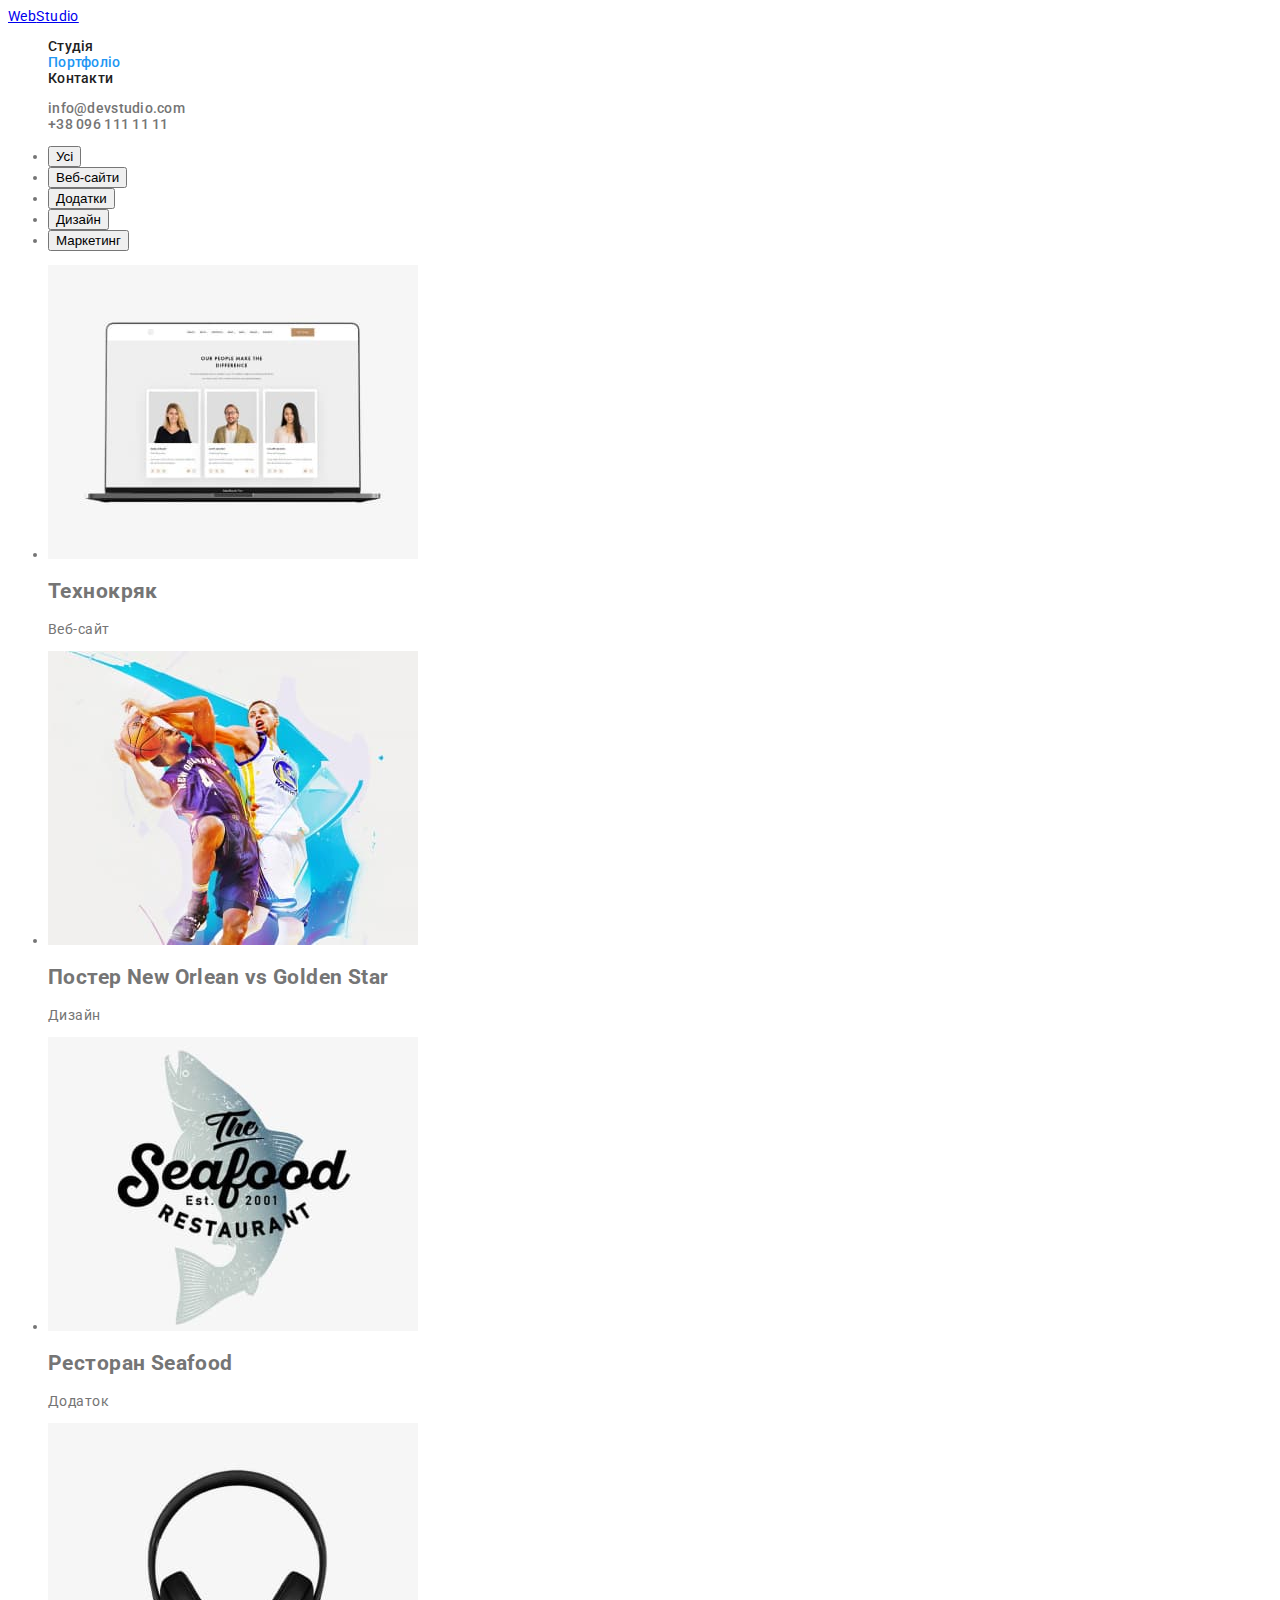
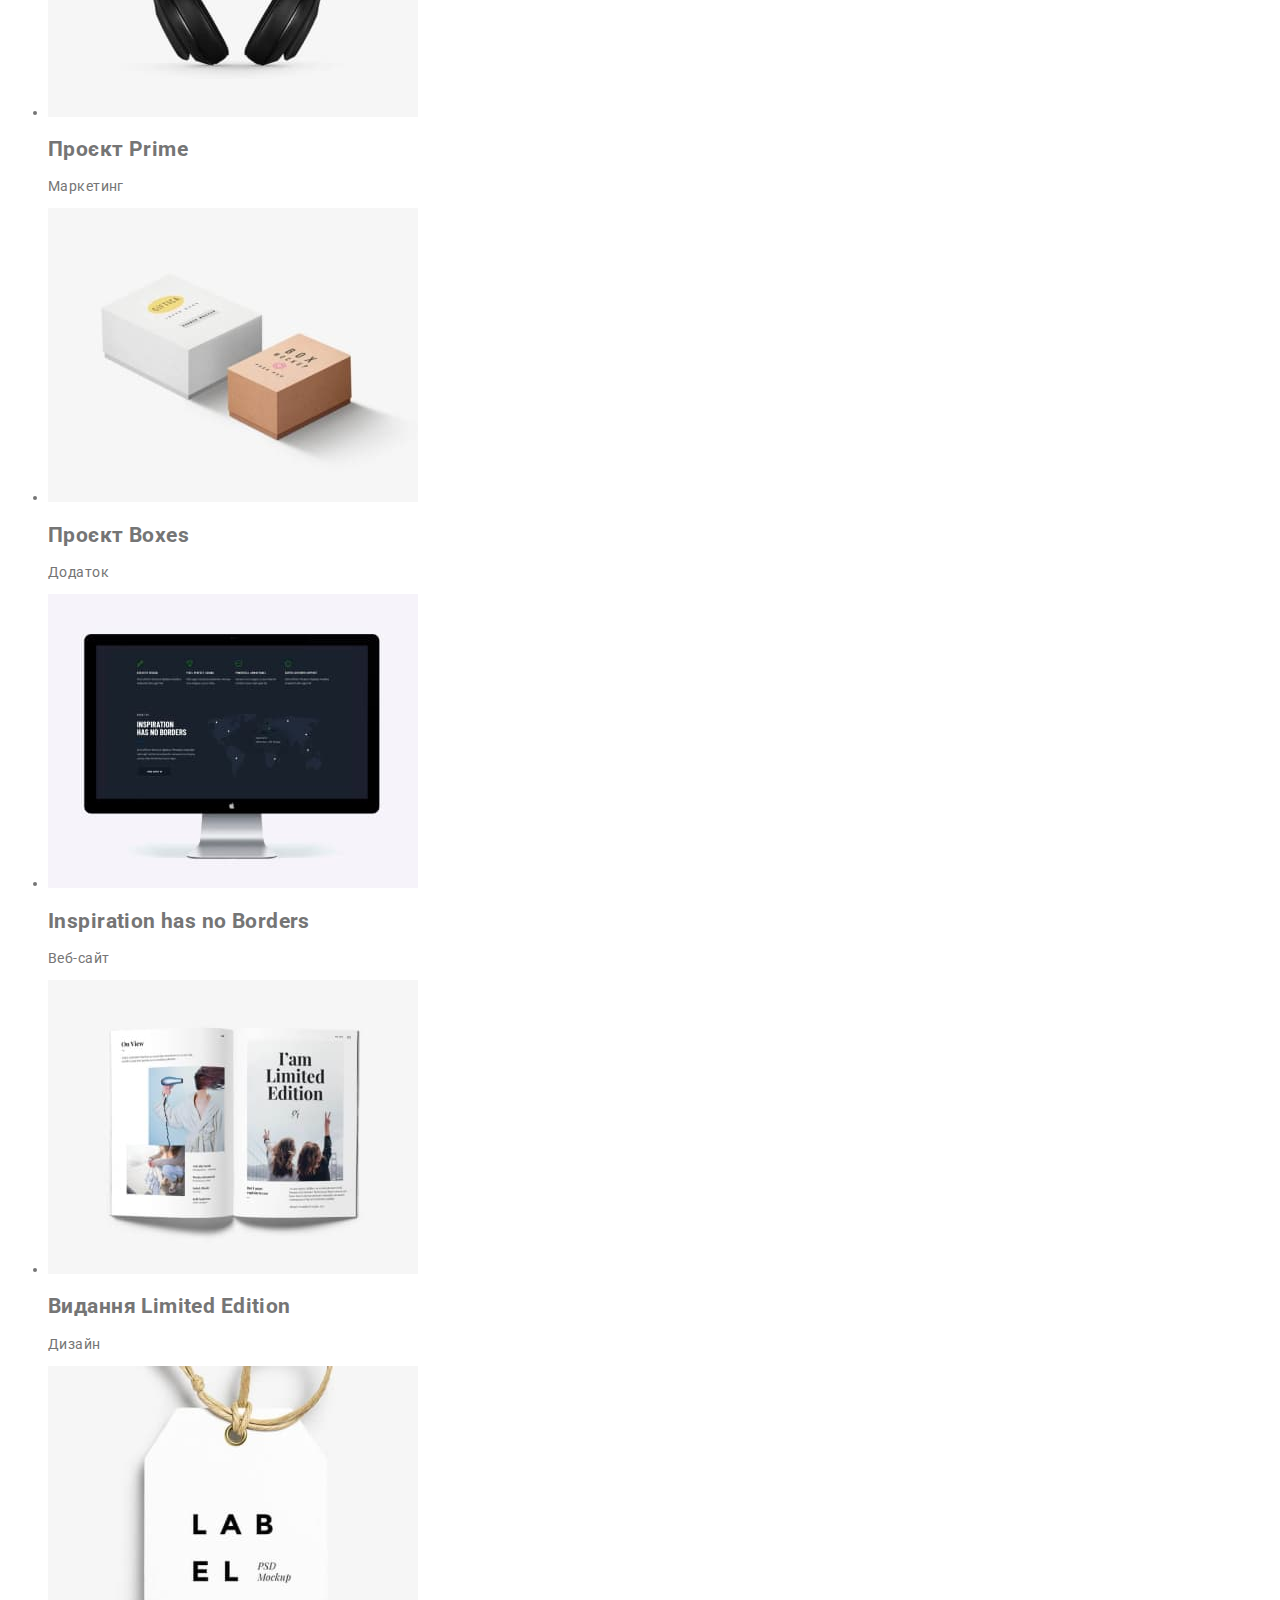
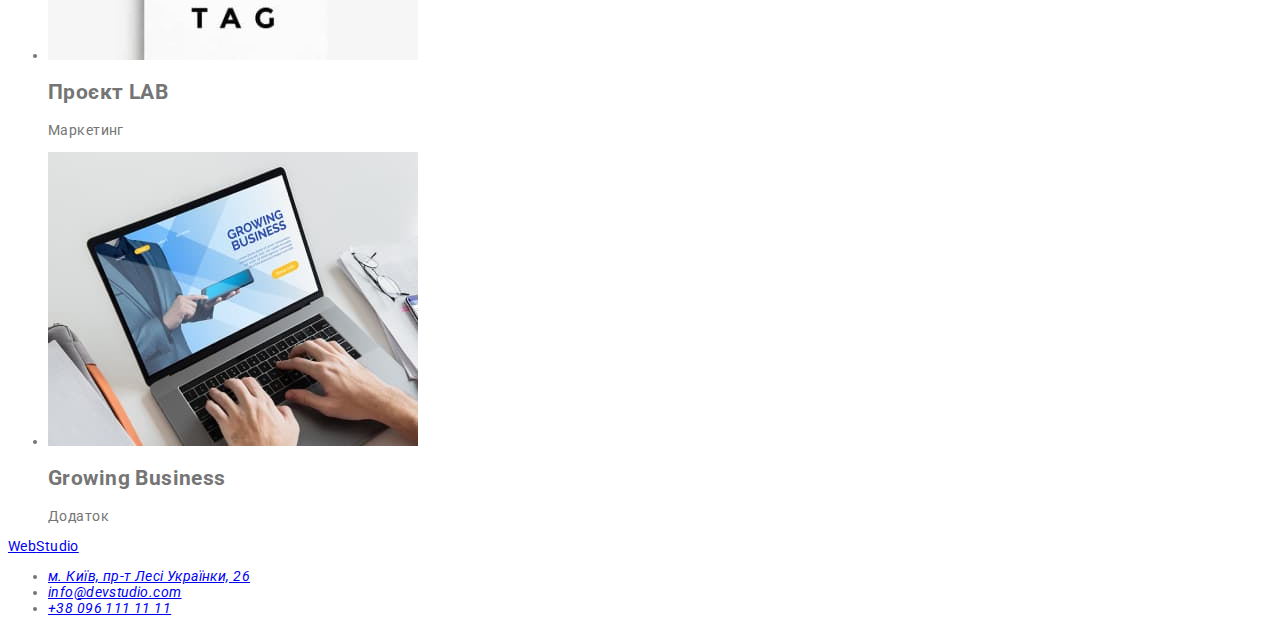
==== portfolio.html @ 49e2836d "html" ====
<!DOCTYPE html>
<html lang="uk">
<head>
	<meta charset="UTF-8">
	<meta http-equiv="X-UA-Compatible" content="IE=edge">
	<meta name="viewport" content="width=device-width, initial-scale=1.0">
	<link rel="preconnect" href="https://fonts.googleapis.com">
	<link rel="preconnect" href="https://fonts.gstatic.com" crossorigin>
	<link href="https://fonts.googleapis.com/css2?family=Raleway:wght@700&family=Roboto:wght@400;500;700;900&display=swap" rel="stylesheet">
	<link rel="stylesheet" href="./css/style.css">
	<title>Портфоліо</title>
</head>
<body>
	<!-- Header -->
	<header class="header__container">
		<div class="header__container-nav">
			<nav class="header__nav">
				<a href="./index.html" class="logo" lang="en" aria-label="Логотип студії"><span
						class="logo-accent">Web</span>Studio</a>
	
				<ul class="header__nav-links">
					<li class="header__nav-link">
						<a href="./index.html" aria-label="Посилання на секцію Студія">Студія</a>
					</li>
					<li class="header__nav-link active">
						<a href="./portfolio.html" aria-label="Посилання на сторінку Портфоліо">Портфоліо</a>
					</li>
					<li class="header__nav-link">
						<a href="#" aria-label="Посилання на секцію Контакти">Контакти</a>
					</li>
				</ul>
			</nav>
	
			<ul class="header__nav-contacts">
				<li class="header__nav-contact"><a href="mailto:info@devstudio.com"
						aria-label="Посилання на єлектронну пошту">info@devstudio.com</a></li>
				<li class="header__nav-contact"><a href="tel:+380961111111" aria-label="Посилання на номер телефону">+38 096
						111 11 11</a></li>
			</ul>
		</div>
	</header>

	<!-- Main -->
	<main class="page">
		<section class="portfolio__container">
			<h1 class="hidden__title">Портфоліо</h1>

			<ul class="portfolio__filter filter-items">
				<li class="filter-item">
					<button type="button">Усі</button>
				</li>
				<li class="filter-item">
					<button type="button">Веб-сайти</button>
				</li>
				<li class="filter-item">
					<button type="button">Додатки</button>
				</li>
				<li class="filter-item">
					<button type="button">Дизайн</button>
				</li>
				<li class="filter-item">
					<button type="button">Маркетинг</button>
				</li>
			</ul>

			<ul class="portfolio__content-cards">
				<li class="portfolio__content-card">
					<img src="./images/portfolio/01-optim.jpg" alt="Технокряк" class="portfolio__card-img" width="370">
					<h2 class="portfolio__card-title">Технокряк</h2>
					<p class="portfolio__card-text">Веб-сайт</p>
				</li>
				<li class="portfolio__content-card">
					<img src="./images/portfolio/02-optim.jpg" alt="Постер New Orlean vs Golden Star" class="portfolio__card-img" width="370">
					<h2 class="portfolio__card-title">Постер <span lang="en">New Orlean vs Golden Star</span></h2>
					<p class="portfolio__card-text">Дизайн</p>
				</li>
				<li class="portfolio__content-card">
					<img src="./images/portfolio/03-optim.jpg" alt="Ресторан Seafood" class="portfolio__card-img" width="370">
					<h2 class="portfolio__card-title">Ресторан <span lang="en">Seafood</span></h2>
					<p class="portfolio__card-text">Додаток</p>
				</li>
				<li class="portfolio__content-card">
					<img src="./images/portfolio/04-optim.jpg" alt="Проєкт Prime" class="portfolio__card-img" width="370">
					<h2 class="portfolio__card-title">Проєкт <span lang="en">Prime</span></h2>
					<p class="portfolio__card-text">Маркетинг</p>
				</li>
				<li class="portfolio__content-card">
					<img src="./images/portfolio/05-optim.jpg" alt="Проєкт Boxes" class="portfolio__card-img" width="370">
					<h2 class="portfolio__card-title">Проєкт <span lang="en">Boxes</span></h2>
					<p class="portfolio__card-text">Додаток</p>
				</li>
				<li class="portfolio__content-card">
					<img src="./images/portfolio/06-optim.jpg" alt="Inspiration has no Borders" class="portfolio__card-img" width="370">
					<h2 class="portfolio__card-title" lang="en">Inspiration has no Borders</h2>
					<p class="portfolio__card-text">Веб-сайт</p>
				</li>
				<li class="portfolio__content-card">
					<img src="./images/portfolio/07-optim.jpg" alt="Видання Limited Edition" class="portfolio__card-img" width="370">
					<h2 class="portfolio__card-title">Видання <span lang="en">Limited Edition</span></h2>
					<p class="portfolio__card-text">Дизайн</p>
				</li>
				<li class="portfolio__content-card">
					<img src="./images/portfolio/08-optim.jpg" alt="Проєкт LAB" class="portfolio__card-img" width="370">
					<h2 class="portfolio__card-title">Проєкт <span lang="en">LAB</span></h2>
					<p class="portfolio__card-text">Маркетинг</p>
				</li>
				<li class="portfolio__content-card">
					<img src="./images/portfolio/09-optim.jpg" alt="Growing Business" class="portfolio__card-img" width="370">
					<h2 class="portfolio__card-title" lang="en">Growing Business</h2>
					<p class="portfolio__card-text">Додаток</p>
				</li>
			</ul>
		</section>
	</main>


	<!-- Footer -->
	<footer>
	
		<a href="./index.html" lang="en" aria-label="Логотип студії"><span>Web</span>Studio</a>
	
		<address>
			<ul>
				<li>
					<a href="https://goo.gl/maps/RVPCyD7gg6gCdLD38" target="_blank" rel="noopener noreferrer">м. Київ, пр-т
						Лесі Українки,
						26</a>
				</li>
				<li>
					<a href="mailto:info@devstudio.com" aria-label="Посилання на єлектронну пошту">info@devstudio.com</a>
				</li>
				<li>
					<a href="tel:+380961111111" aria-label="Посилання на номер телефону">+38 096 111 11 11</a>
				</li>
			</ul>
		</address>
	
	</footer>
	
</body>
</html>
---- css/style.css ----
/* ======== Variables ======= */
:root {
	--main-color: #757575;
	--secondary-color: #212121;
	--accent-color: #2196F3;
	--white-color: #FFFFFF;
	--black-color: #000000;
	--bg-dark-color: #2F303A;
	--font-main: 'Roboto', 'Arial', sans-serif;
	--font-secondary: 'Raleway', 'Open Sans', sans-serif;
}
/* ========================== */

/* ======== Global ======= */
body {
	font-family: var(--font-main);
	font-size: 14px;
	letter-spacing: 0.03em;
	color: var(--main-color);
}

/* .wrapper {
	display: flex;
	flex-direction: column;
	min-height: 100%;
	overflow: hidden;
}
.page {
	flex: 1 1 auto;
}

[class*="__container"] {
	max-width: 1170px;
	margin: 0 auto;
} */

.hidden__title {
	display: none;
}

/* ======================= */

/* ======= Header ======= */
.header__container-nav {}

.header__nav {}

.header__logo {
	font-family: var(--font-secondary);
	font-weight: 700;
	font-size: 26px;
	line-height: 1.192;
	text-decoration: none;
	color: var(--black-color);
}

.logo__accent-nav {
	color: var(--accent-color);
}

.header__nav-links {
	list-style: none;
}

.header__nav-link a {
	font-weight: 500;
	line-height: 1.143px;
	letter-spacing: 0.02em;
	color: var(--secondary-color);
	text-decoration: none;
}

.header__nav-link a:hover,
.header__nav-link a:focus,
.active a {
	color: var(--accent-color);
}


.header__nav-contacts {
	list-style: none;
}

.header__nav-contact a {
	font-weight: 500;
	line-height: 1.143;
	letter-spacing: 0.02em;
	text-decoration: none;
	color: var(--main-color);
}

.header__nav-contact a:hover,
.header__nav-contact a:focus {
	color: var(--accent-color);
}
/* ======================= */

/* ========= Hero ========= */
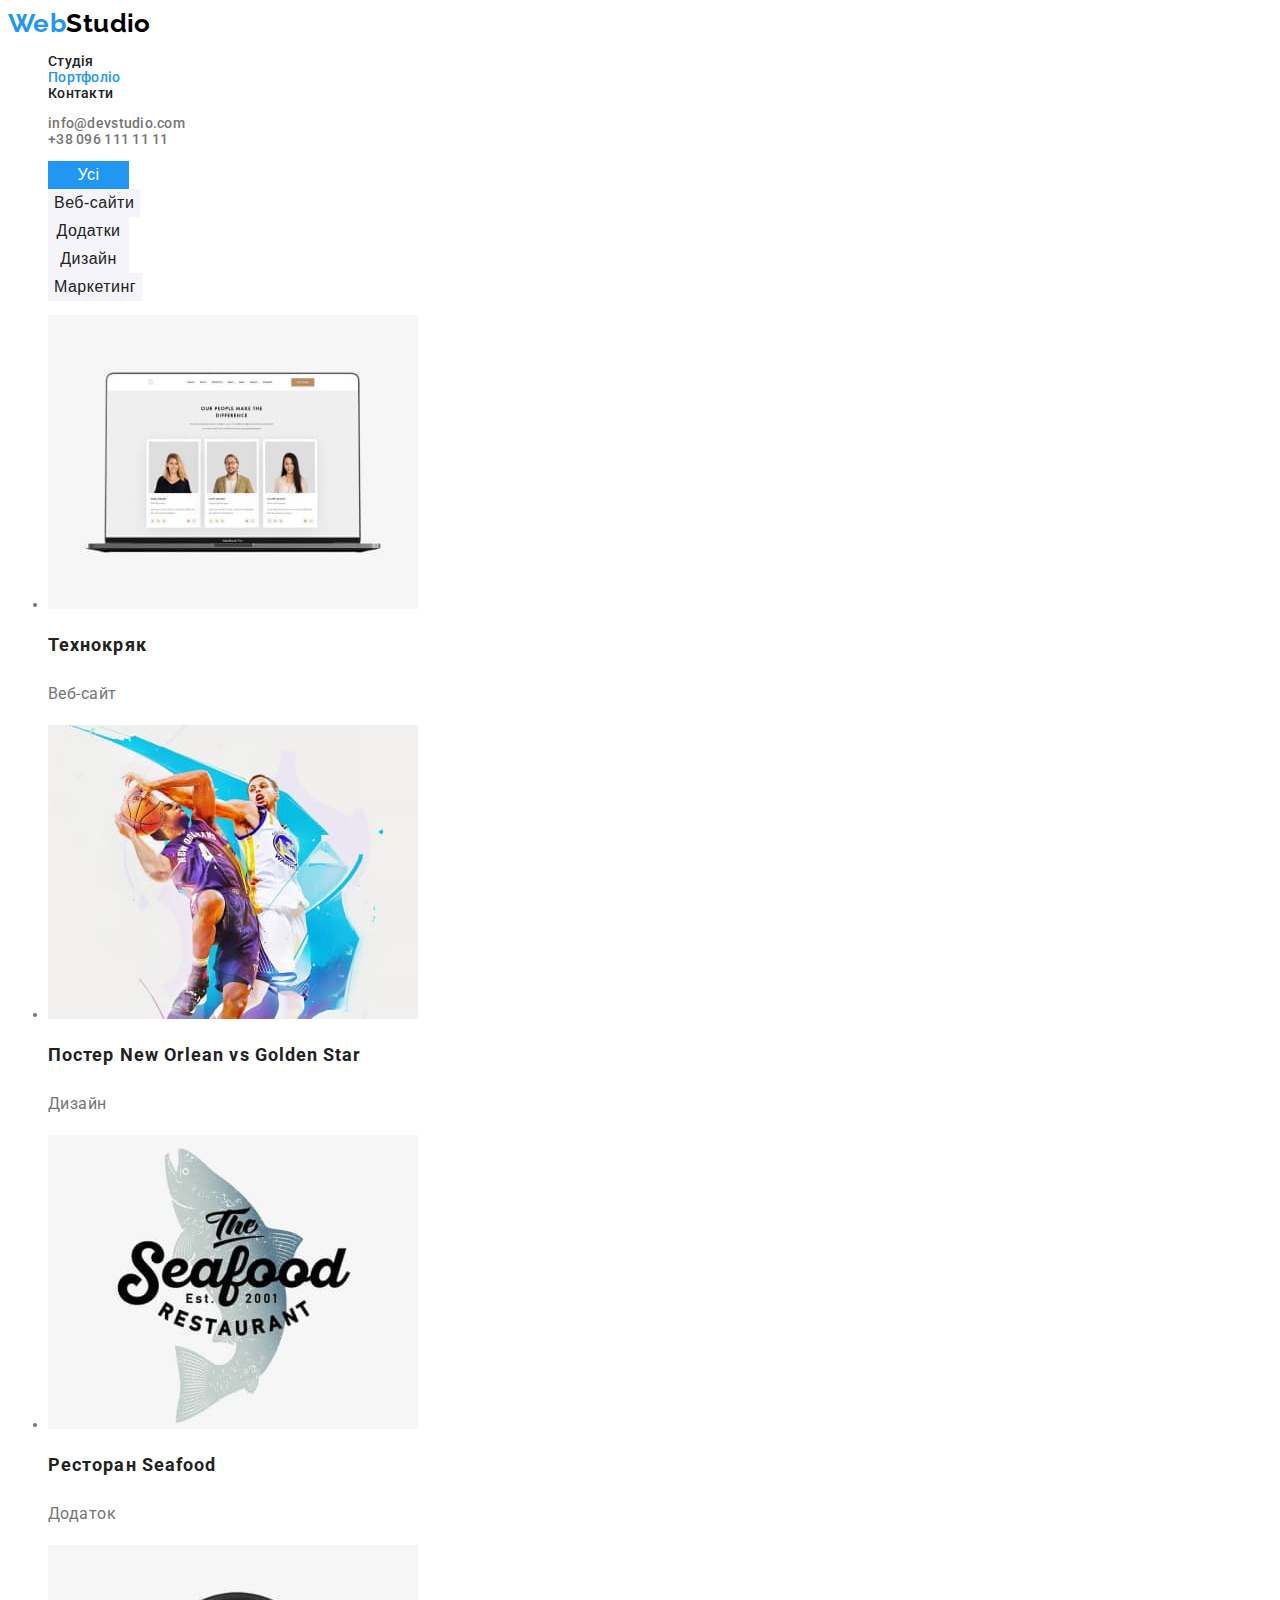
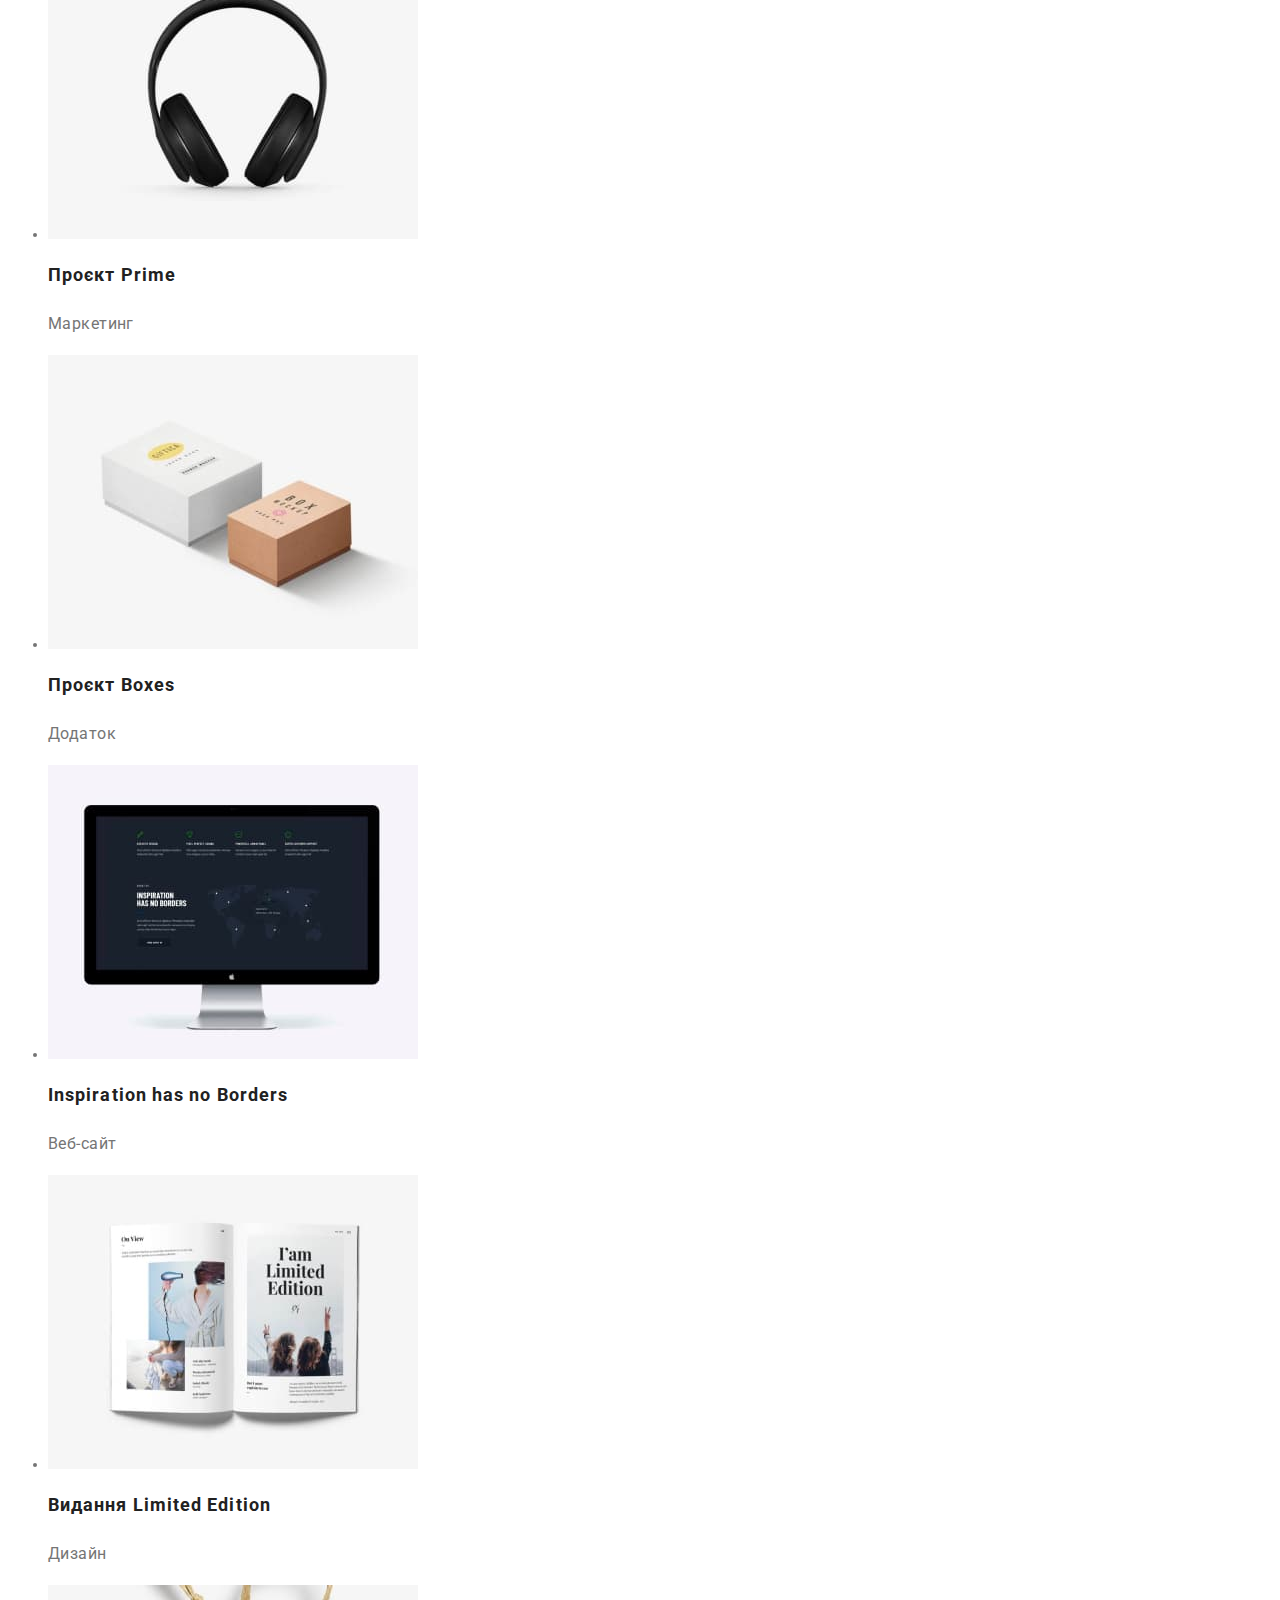
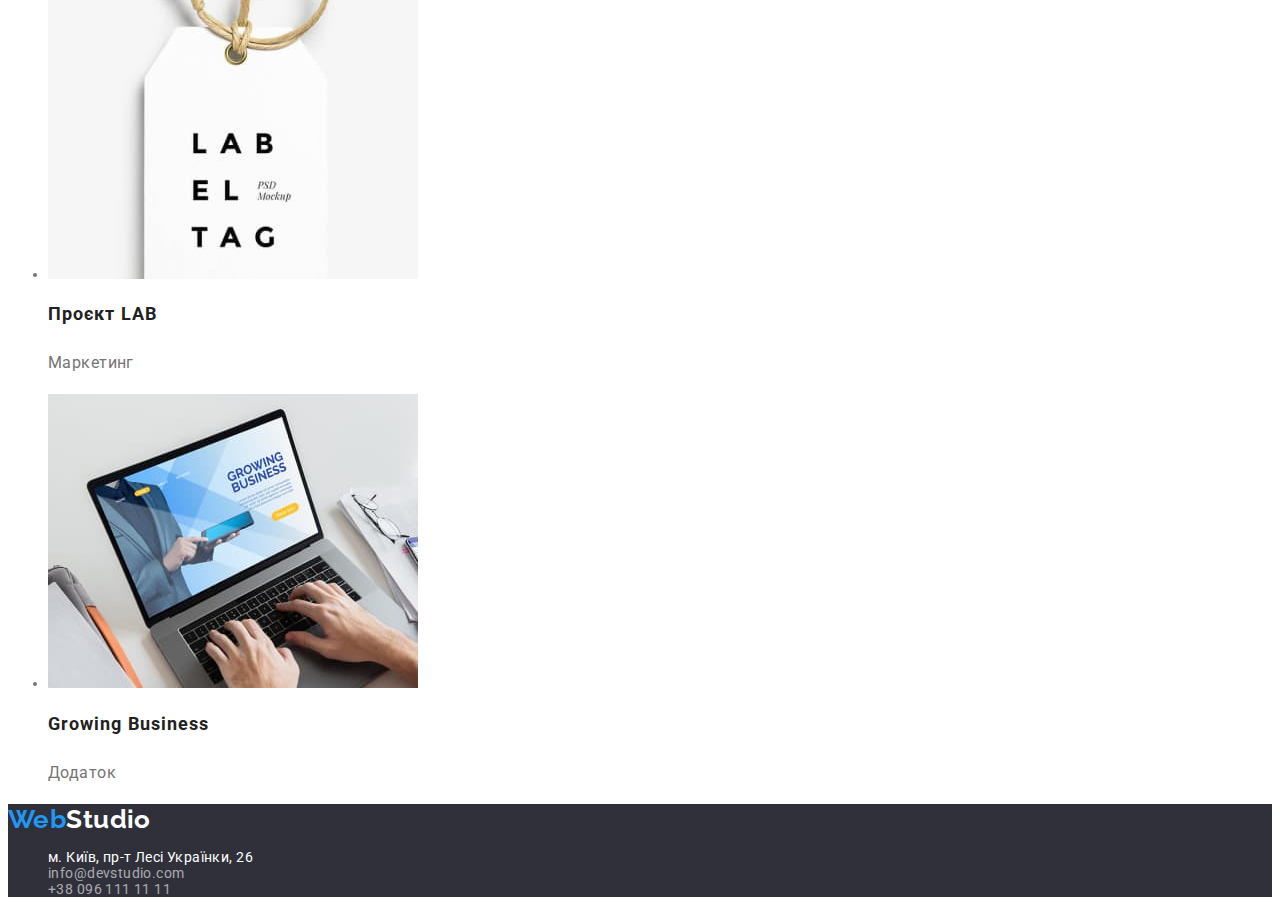
==== commit 37777678: "the end" ====
--- a/portfolio.html
+++ b/portfolio.html
@@ -15,8 +15,8 @@
 	<header class="header__container">
 		<div class="header__container-nav">
 			<nav class="header__nav">
-				<a href="./index.html" class="logo" lang="en" aria-label="Логотип студії"><span
-						class="logo-accent">Web</span>Studio</a>
+				<a href="./index.html" class="logo header__logo" lang="en" aria-label="Логотип студії"><span
+						class="logo__accent">Web</span>Studio</a>
 	
 				<ul class="header__nav-links">
 					<li class="header__nav-link">
@@ -40,26 +40,26 @@
 		</div>
 	</header>
 
-	<!-- Main -->
+	<!-- Portfolio -->
 	<main class="page">
 		<section class="portfolio__container">
 			<h1 class="hidden__title">Портфоліо</h1>
 
 			<ul class="portfolio__filter filter-items">
 				<li class="filter-item">
-					<button type="button">Усі</button>
+					<button class="filter-item-button active" type="button">Усі</button>
 				</li>
 				<li class="filter-item">
-					<button type="button">Веб-сайти</button>
+					<button class="filter-item-button" type="button">Веб-сайти</button>
 				</li>
 				<li class="filter-item">
-					<button type="button">Додатки</button>
+					<button class="filter-item-button" type="button">Додатки</button>
 				</li>
 				<li class="filter-item">
-					<button type="button">Дизайн</button>
+					<button class="filter-item-button" type="button">Дизайн</button>
 				</li>
 				<li class="filter-item">
-					<button type="button">Маркетинг</button>
+					<button class="filter-item-button" type="button">Маркетинг</button>
 				</li>
 			</ul>
 
@@ -115,25 +115,33 @@
 
 
 	<!-- Footer -->
-	<footer>
+	<footer class="footer">
 	
-		<a href="./index.html" lang="en" aria-label="Логотип студії"><span>Web</span>Studio</a>
+		<section class="footer__container">
+			<h2 class="hidden__title">Contacts</h2>
+			<a href="./index.html" class="logo footer__logo" lang="en" aria-label="Логотип студії"><span
+					class="logo__accent">Web</span>Studio</a>
 	
-		<address>
-			<ul>
-				<li>
-					<a href="https://goo.gl/maps/RVPCyD7gg6gCdLD38" target="_blank" rel="noopener noreferrer">м. Київ, пр-т
-						Лесі Українки,
-						26</a>
-				</li>
-				<li>
-					<a href="mailto:info@devstudio.com" aria-label="Посилання на єлектронну пошту">info@devstudio.com</a>
-				</li>
-				<li>
-					<a href="tel:+380961111111" aria-label="Посилання на номер телефону">+38 096 111 11 11</a>
-				</li>
-			</ul>
-		</address>
+			<address class="footer__address">
+				<ul class="footer__address-list">
+					<li class="footer__address-item">
+						<a class="footer__address-link accent" href="https://goo.gl/maps/RVPCyD7gg6gCdLD38" target="_blank"
+							rel="noopener noreferrer">м. Київ, пр-т
+							Лесі Українки,
+							26</a>
+					</li>
+					<li class="footer__address-item">
+						<a class="footer__address-link" href="mailto:info@devstudio.com"
+							aria-label="Посилання на єлектронну пошту">info@devstudio.com</a>
+					</li>
+					<li class="footer__address-item">
+						<a class="footer__address-link" href="tel:+380961111111"
+							aria-label="Посилання на номер телефону">+38 096
+							111 11 11</a>
+					</li>
+				</ul>
+			</address>
+		</section>
 	
 	</footer>
 	
--- a/css/style.css
+++ b/css/style.css
@@ -5,6 +5,8 @@
 	--accent-color: #2196F3;
 	--white-color: #FFFFFF;
 	--black-color: #000000;
+	--opacity-color: rgba(255, 255, 255, 0.6);
+	--bg-button: #F5F4FA;
 	--bg-dark-color: #2F303A;
 	--font-main: 'Roboto', 'Arial', sans-serif;
 	--font-secondary: 'Raleway', 'Open Sans', sans-serif;
@@ -45,16 +47,19 @@
 
 .header__nav {}
 
-.header__logo {
+.logo {
 	font-family: var(--font-secondary);
 	font-weight: 700;
 	font-size: 26px;
 	line-height: 1.192;
 	text-decoration: none;
+}
+
+.header__logo {
 	color: var(--black-color);
 }
 
-.logo__accent-nav {
+.logo__accent {
 	color: var(--accent-color);
 }
 
@@ -95,4 +100,184 @@
 }
 /* ======================= */
 
+/* ============ Footer =========== */
+.footer {
+	background-color: var(--bg-dark-color);
+}
+
+.footer__logo {
+	color: var(--white-color);
+}
+
+.footer__address {
+	font-style: inherit;
+}
+
+.footer__address-list {
+	list-style: none;
+}
+
+.footer__address-item {}
+
+.footer__address-link {
+	text-decoration: none;
+	color: var(--opacity-color);
+}
+
+.footer__address-link.accent {
+	color: var(--white-color);
+}
+/* ================================= */
+
+/* ================================= Main =================================== */
+
 /* ========= Hero ========= */
+.hero {
+	background-color: var(--bg-dark-color);
+}
+
+.hero__title-main {
+	font-weight: 900;
+	font-size: 44px;
+	line-height: 1.363;
+	letter-spacing: 0.06em;
+	text-transform: uppercase;
+	color: var(--white-color);
+}
+
+.hero__button {
+	cursor: pointer;
+	min-width: 216px;
+	min-height: 50px;
+	font-weight: 700;
+	font-size: 16px;
+	line-height: 1.875;
+	align-items: center;
+	text-align: center;
+	letter-spacing: 0.06em;
+	color: var(--white-color);
+	background: var(--accent-color);
+	box-shadow: 0px 4px 4px rgba(0, 0, 0, 0.15);
+	border-radius: 4px;
+}
+/* ========================= */
+
+/* ========== Peculiarities =========== */
+.peculiarities__container {}
+
+.peculiarities__list {
+	list-style: none;
+}
+
+.peculiarities__list-title {
+	font-weight: 700;
+	font-size: 14px;
+	line-height: 1.143;
+	letter-spacing: 0.03em;
+	text-transform: uppercase;
+	color: var(--secondary-color);
+}
+
+.peculiarities__list-text {}
+/* ==================================== */
+
+/* ============ Work ============= */
+.work__container {}
+
+.work__title {
+	font-weight: 700;
+	font-size: 36px;
+	line-height: 1.166;
+	color: var(--secondary-color);
+}
+
+.work__items {
+	list-style: none;
+}
+
+.work__item {}
+/* ============================== */
+
+/* ============ Team ============ */
+.team__container {}
+
+.team__title {
+	font-weight: 700;
+	font-size: 36px;
+	line-height: 1.166;
+	color: var(--secondary-color);
+}
+
+.team__items {
+	list-style: none;
+}
+
+.team__item {}
+
+.team__item-img {}
+
+.team__item-title {
+	font-weight: 500;
+	font-size: 16px;
+	line-height: 1.187;
+	color: var(--secondary-color);
+}
+
+.team__item-text {
+	font-size: 16px;
+	line-height: 19px;
+	color: var(--main-color);
+}
+/* ============================== */
+
+/* =========== Portfolio =========== */
+.portfolio__container {}
+
+.portfolio__filter {}
+
+.filter-items {
+	list-style: none;
+}
+
+.filter-item {}
+
+.filter-item-button {
+	min-width: 81px;
+	min-height: 26px;
+	font-weight: 500;
+	font-size: 16px;
+	line-height: 1.625;
+	letter-spacing: 0.03em;
+	color: var(--secondary-color);
+	cursor: pointer;
+	background: var(--bg-button);
+	border: none;
+}
+
+.filter-item-button:hover,
+.filter-item-button:focus,
+.filter-item-button.active {
+	color: var(--white-color);
+	background: var(--accent-color);
+}
+
+.portfolio__content-cards {}
+
+.portfolio__content-card {}
+
+.portfolio__card-img {}
+
+.portfolio__card-title {
+	font-weight: 700;
+	font-size: 18px;
+	line-height: 2;
+	letter-spacing: 0.06em;
+	color: var(--secondary-color);
+}
+
+.portfolio__card-text {
+	font-size: 16px;
+	line-height: 1.875;
+	color: var(--main-color);
+}
+/* ================================= */